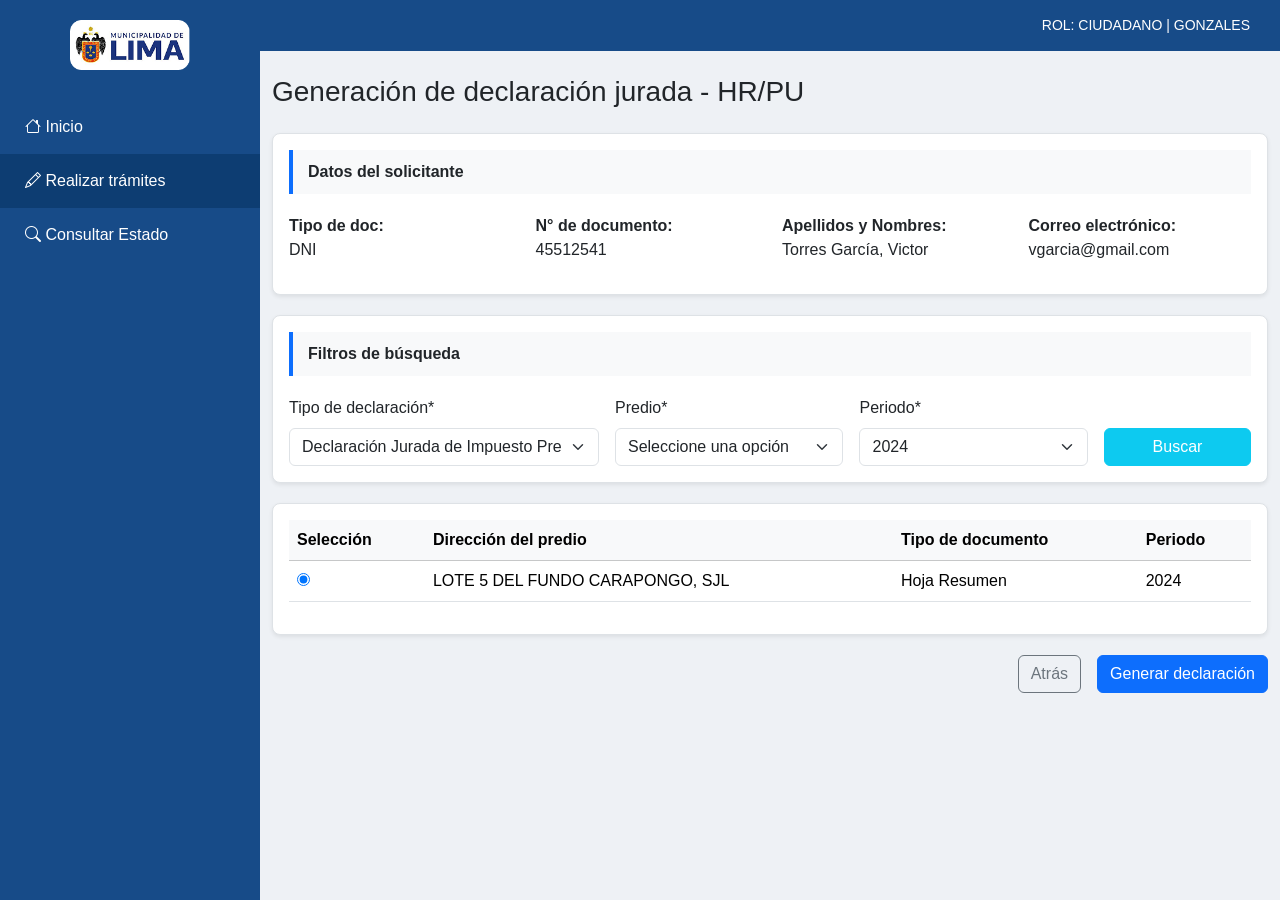
==== busqueda.html @ b04d830b "chore: initial commit" ====
<!DOCTYPE html>
<html lang="es">
<head>
    <meta charset="UTF-8">
    <meta name="viewport" content="width=device-width, initial-scale=1">
    <title>Búsqueda de Declaraciones — Agencia Virtual</title>
    <link href="https://cdn.jsdelivr.net/npm/bootstrap@5.3.3/dist/css/bootstrap.min.css" rel="stylesheet">
    <link href="https://cdn.jsdelivr.net/npm/bootstrap-icons@1.11.3/font/bootstrap-icons.min.css" rel="stylesheet">
    <link rel="stylesheet" href="css/dashboard.css">
    <style>
        .section-header { background-color: #f8f9fa; padding: 10px 15px; border-left: 4px solid #0d6efd; font-weight: bold; margin-bottom: 20px; }
        .card-custom { border-radius: 8px; border: 1px solid #dee2e6; margin-bottom: 20px; }
    </style>
</head>
<body>
<div class="wrapper">
    <!-- El Sidebar se mantiene igual al dashboard.html -->
    <nav id="sidebar">
        <div class="logo-container"><img src="assets/logo.png" class="logo"></div>
        <ul class="nav flex-column">
            <li class="nav-item"><a class="nav-link" href="dashboard.html"><i class="bi bi-house"></i> Inicio</a></li>
            <li class="nav-item"><a class="nav-link active" href="#"><i class="bi bi-pencil"></i> Realizar trámites</a></li>
            <li class="nav-item"><a class="nav-link" href="#"><i class="bi bi-search"></i> Consultar Estado</a></li>
        </ul>
    </nav>

    <div class="main">
        <header class="topbar">
            <div class="user-info">ROL: CIUDADANO | GONZALES</div>
        </header>

        <div class="container py-4">
            <h3 class="mb-4">Generación de declaración jurada - HR/PU</h3>

            <!-- DATOS DEL SOLICITANTE -->
            <div class="card card-custom shadow-sm">
                <div class="card-body">
                    <div class="section-header">Datos del solicitante</div>
                    <div class="row">
                        <div class="col-md-3"><strong>Tipo de doc:</strong><p>DNI</p></div>
                        <div class="col-md-3"><strong>N° de documento:</strong><p>45512541</p></div>
                        <div class="col-md-3"><strong>Apellidos y Nombres:</strong><p>Torres García, Victor</p></div>
                        <div class="col-md-3"><strong>Correo electrónico:</strong><p>vgarcia@gmail.com</p></div>
                    </div>
                </div>
            </div>

            <!-- FILTROS DE BÚSQUEDA -->
            <div class="card card-custom shadow-sm">
                <div class="card-body">
                    <div class="section-header">Filtros de búsqueda</div>
                    <form class="row g-3">
                        <div class="col-md-4">
                            <label class="form-label">Tipo de declaración*</label>
                            <select class="form-select">
                                <option>Declaración Jurada de Impuesto Predial - PU</option>
                            </select>
                        </div>
                        <div class="col-md-3">
                            <label class="form-label">Predio*</label>
                            <select class="form-select">
                                <option>Seleccione una opción</option>
                            </select>
                        </div>
                        <div class="col-md-3">
                            <label class="form-label">Periodo*</label>
                            <select class="form-select">
                                <option>2024</option>
                            </select>
                        </div>
                        <div class="col-md-2 d-flex align-items-end">
                            <button type="button" class="btn btn-info w-100 text-white">Buscar</button>
                        </div>
                    </form>
                </div>
            </div>

            <!-- TABLA DE RESULTADOS -->
            <div class="card card-custom shadow-sm">
                <div class="card-body">
                    <div class="table-responsive">
                        <table class="table table-hover align-middle">
                            <thead class="table-light">
                                <tr>
                                    <th>Selección</th>
                                    <th>Dirección del predio</th>
                                    <th>Tipo de documento</th>
                                    <th>Periodo</th>
                                </tr>
                            </thead>
                            <tbody>
                                <tr>
                                    <td><input type="radio" name="selectPredio" checked></td>
                                    <td>LOTE 5 DEL FUNDO CARAPONGO, SJL</td>
                                    <td>Hoja Resumen</td>
                                    <td>2024</td>
                                </tr>
                            </tbody>
                        </table>
                    </div>
                </div>
            </div>

            <div class="d-flex justify-content-end gap-3">
                <a href="dashboard.html" class="btn btn-outline-secondary">Atrás</a>
                <a href="resumen.html" class="btn btn-primary">Generar declaración</a>
            </div>
        </div>
    </div>
</div>
</body>
</html>
---- css/dashboard.css ----
body{

margin:0;
font-family:Segoe UI,sans-serif;
background:#eef1f5;

}

.wrapper{

display:flex;

}

#sidebar{

width:260px;
height:100vh;

background:#174b88;

color:white;

position:fixed;

padding-top:20px;

}

.logo-container{

text-align:center;
margin-bottom:30px;

}

.logo{

width:120px;

}

.nav-link{

color:white;

padding:15px 25px;

}

.nav-link:hover,
.nav-link.active{

background:#0d3d72;

}

.main{

margin-left:260px;

width:100%;

}

.topbar{

background:#174b88;

padding:15px 30px;

display:flex;
justify-content:flex-end;

color:white;

}

.user-info{

font-size:14px;

}

.titulo{

font-weight:700;
text-align:center;

}

.subtitulo{

text-align:center;

margin-top:25px;

}

.info-card{

padding:35px;

position:relative;

min-height:230px;

box-shadow:0 4px 12px rgba(0,0,0,.10);

}

.number{

width:40px;
height:40px;

background:#bfe9ff;

border-radius:50%;

display:flex;
align-items:center;
justify-content:center;

position:absolute;

top:-20px;
left:50%;

transform:translateX(-50%);

font-weight:bold;

}

@media(max-width:768px){

#sidebar{

left:-260px;

transition:.3s;

}

#sidebar.show{

left:0;

}

.main{

margin-left:0;

}

}
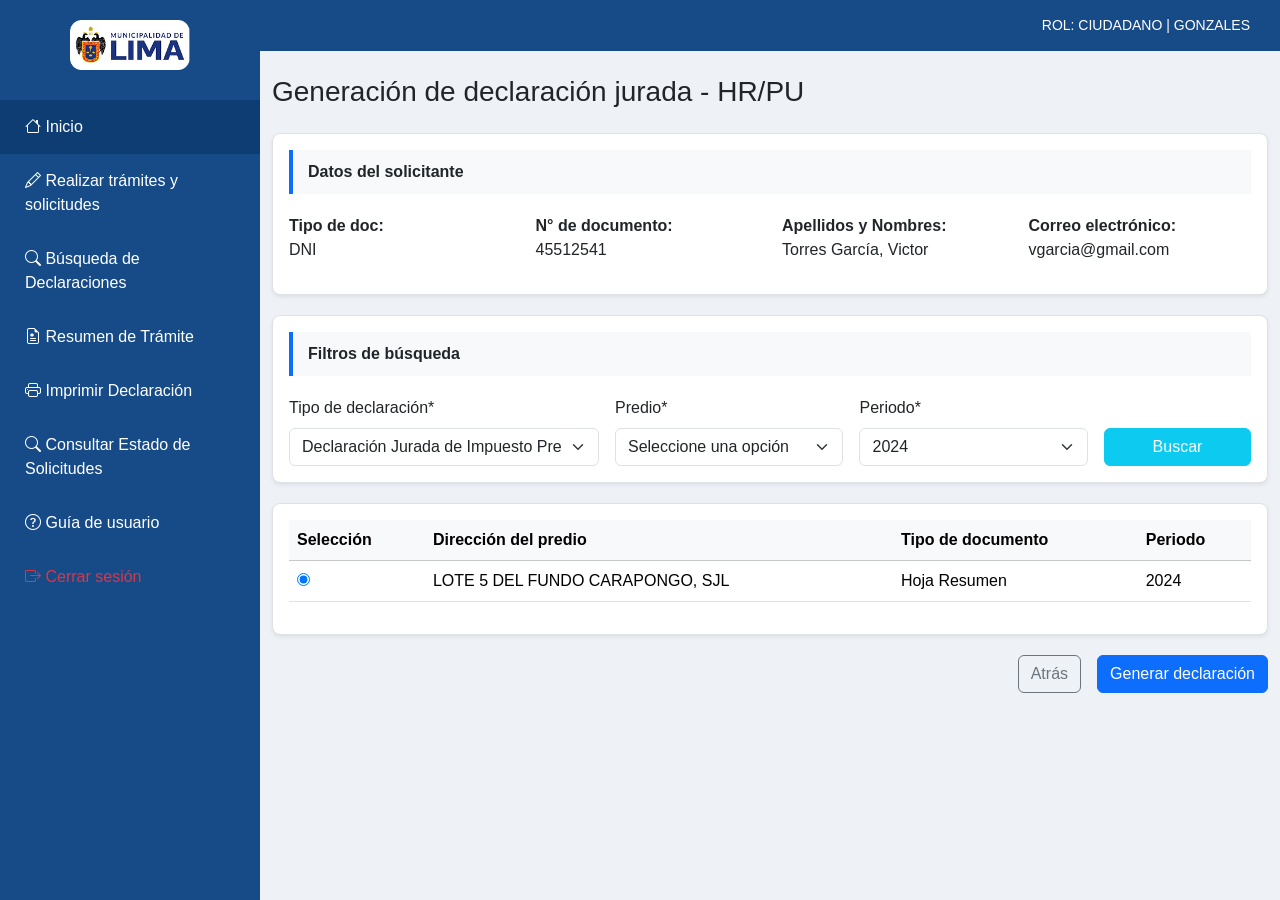
==== commit 80fdbb0d: "sidebar resumen, imprimir y busqueda" ====
--- a/busqueda.html
+++ b/busqueda.html
@@ -14,13 +14,37 @@
 </head>
 <body>
 <div class="wrapper">
-    <!-- El Sidebar se mantiene igual al dashboard.html -->
     <nav id="sidebar">
-        <div class="logo-container"><img src="assets/logo.png" class="logo"></div>
+        <div class="logo-container">
+            <img src="assets/logo.png" class="logo">
+        </div>
         <ul class="nav flex-column">
-            <li class="nav-item"><a class="nav-link" href="dashboard.html"><i class="bi bi-house"></i> Inicio</a></li>
-            <li class="nav-item"><a class="nav-link active" href="#"><i class="bi bi-pencil"></i> Realizar trámites</a></li>
-            <li class="nav-item"><a class="nav-link" href="#"><i class="bi bi-search"></i> Consultar Estado</a></li>
+            <li class="nav-item">
+                <a class="nav-link active" href="dashboard.html"><i class="bi bi-house"></i> Inicio</a>
+            </li>
+            <li class="nav-item">
+                <a class="nav-link" href="generacion.html"><i class="bi bi-pencil"></i> Realizar trámites y solicitudes</a>
+            </li>
+            <li class="nav-item">
+                <a class="nav-link" href="busqueda.html"><i class="bi bi-search"></i> Búsqueda de Declaraciones</a>
+            </li>
+            <li class="nav-item">
+                <a class="nav-link" href="resumen.html"><i class="bi bi-file-earmark-medical"></i> Resumen de Trámite</a>
+            </li>
+            <li class="nav-item">
+                <a class="nav-link" href="imprimir.html"><i class="bi bi-printer"></i> Imprimir Declaración</a>
+            </li>
+            <li class="nav-item">
+                <a class="nav-link" href="#"><i class="bi bi-search"></i> Consultar Estado de Solicitudes</a>
+            </li>
+            <li class="nav-item">
+                <a class="nav-link" href="#"><i class="bi bi-question-circle"></i> Guía de usuario</a>
+            </li>
+            <li class="nav-item mt-auto">
+                <a class="nav-link text-danger" href="#" data-bs-toggle="modal" data-bs-target="#logoutModal">
+                    <i class="bi bi-box-arrow-right"></i> Cerrar sesión
+                </a>
+            </li>
         </ul>
     </nav>
 
--- a/css/dashboard.css
+++ b/css/dashboard.css
@@ -1,158 +1,99 @@
-body{
-
-margin:0;
-font-family:Segoe UI,sans-serif;
-background:#eef1f5;
-
+body {
+    margin: 0;
+    font-family: Segoe UI, sans-serif;
+    background: #eef1f5;
 }
 
-.wrapper{
-
-display:flex;
-
+.wrapper {
+    display: flex;
 }
 
-#sidebar{
-
-width:260px;
-height:100vh;
-
-background:#174b88;
-
-color:white;
-
-position:fixed;
-
-padding-top:20px;
-
+#sidebar {
+    width: 260px;
+    height: 100vh;
+    background: #174b88;
+    color: white;
+    position: fixed;
+    padding-top: 20px;
 }
 
-.logo-container{
-
-text-align:center;
-margin-bottom:30px;
-
+.logo-container {
+    text-align: center;
+    margin-bottom: 30px;
 }
 
-.logo{
-
-width:120px;
-
+.logo {
+    width: 120px;
 }
 
-.nav-link{
-
-color:white;
-
-padding:15px 25px;
-
+.nav-link {
+    color: white;
+    padding: 15px 25px;
 }
 
 .nav-link:hover,
-.nav-link.active{
-
-background:#0d3d72;
-
+.nav-link.active {
+    background: #0d3d72;
 }
 
-.main{
-
-margin-left:260px;
-
-width:100%;
-
+.main {
+    margin-left: 260px;
+    width: 100%;
 }
 
-.topbar{
-
-background:#174b88;
-
-padding:15px 30px;
-
-display:flex;
-justify-content:flex-end;
-
-color:white;
-
+.topbar {
+    background: #174b88;
+    padding: 15px 30px;
+    display: flex;
+    justify-content: flex-end;
+    color: white;
 }
 
-.user-info{
-
-font-size:14px;
-
+.user-info {
+    font-size: 14px;
 }
 
-.titulo{
-
-font-weight:700;
-text-align:center;
-
+.titulo {
+    font-weight: 700;
+    text-align: center;
 }
 
-.subtitulo{
-
-text-align:center;
-
-margin-top:25px;
-
+.subtitulo {
+    text-align: center;
+    margin-top: 25px;
 }
 
-.info-card{
-
-padding:35px;
-
-position:relative;
-
-min-height:230px;
-
-box-shadow:0 4px 12px rgba(0,0,0,.10);
-
+.info-card {
+    padding: 35px;
+    position: relative;
+    min-height: 230px;
+    box-shadow: 0 4px 12px rgba(0,0,0,.10);
 }
 
-.number{
-
-width:40px;
-height:40px;
-
-background:#bfe9ff;
-
-border-radius:50%;
-
-display:flex;
-align-items:center;
-justify-content:center;
-
-position:absolute;
-
-top:-20px;
-left:50%;
-
-transform:translateX(-50%);
-
-font-weight:bold;
-
+.number {
+    width: 40px;
+    height: 40px;
+    background: #bfe9ff;
+    border-radius: 50%;
+    display: flex;
+    align-items: center;
+    justify-content: center;
+    position: absolute;
+    top: -20px;
+    left: 50%;
+    transform: translateX(-50%);
+    font-weight: bold;
 }
 
-@media(max-width:768px){
-
-#sidebar{
-
-left:-260px;
-
-transition:.3s;
-
-}
-
-#sidebar.show{
-
-left:0;
-
-}
-
-.main{
-
-margin-left:0;
-
-}
-
+@media (max-width: 768px) {
+    #sidebar {
+        left: -260px;
+        transition: .3s;
+    }
+    #sidebar.show {
+        left: 0;
+    }
+    .main {
+        margin-left: 0;
+    }
 }
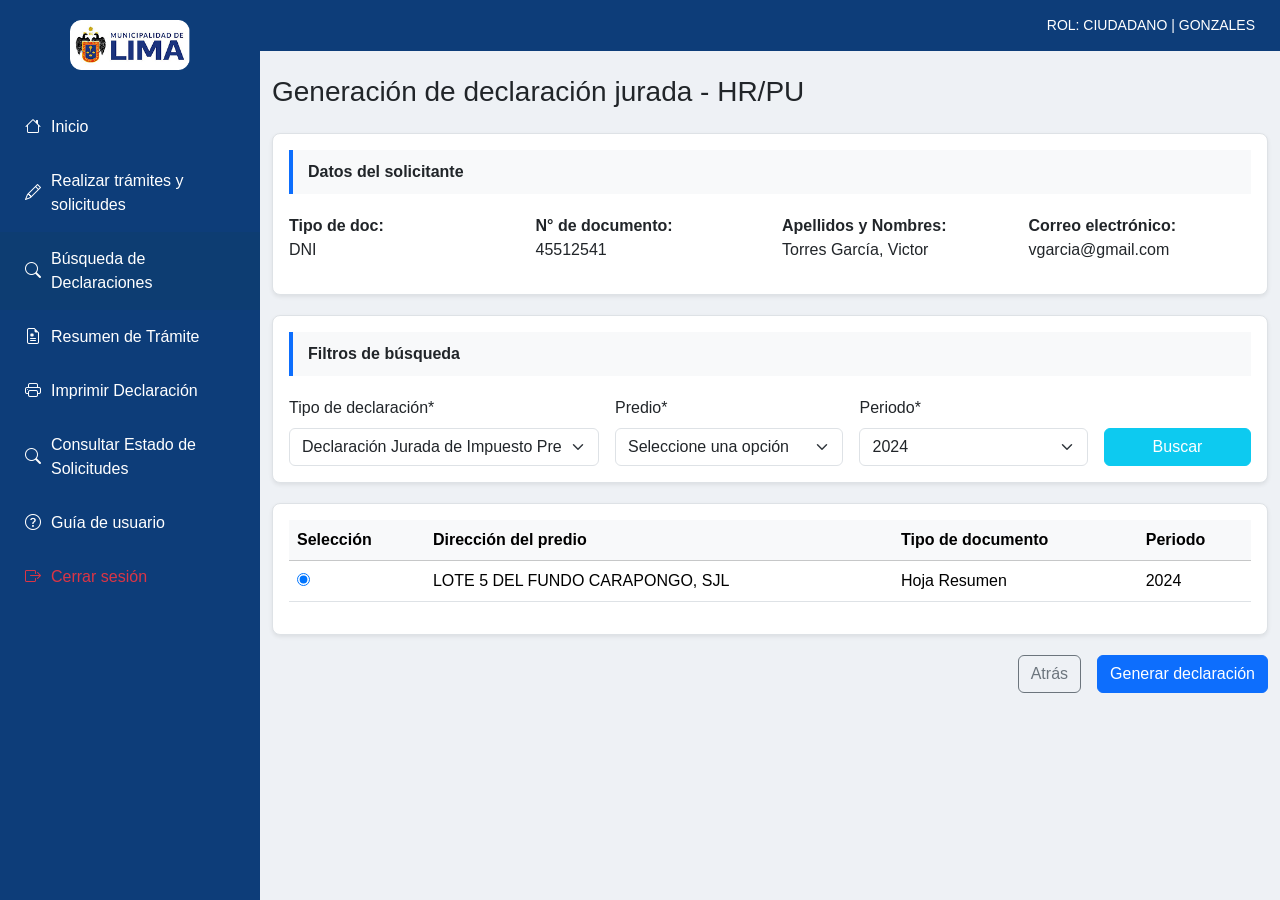
==== commit 0d726c27: "refactor: se realiza mejoras y corrección de errores" ====
--- a/busqueda.html
+++ b/busqueda.html
@@ -20,13 +20,13 @@
         </div>
         <ul class="nav flex-column">
             <li class="nav-item">
-                <a class="nav-link active" href="dashboard.html"><i class="bi bi-house"></i> Inicio</a>
+                <a class="nav-link" href="dashboard.html"><i class="bi bi-house"></i> Inicio</a>
             </li>
             <li class="nav-item">
                 <a class="nav-link" href="generacion.html"><i class="bi bi-pencil"></i> Realizar trámites y solicitudes</a>
             </li>
             <li class="nav-item">
-                <a class="nav-link" href="busqueda.html"><i class="bi bi-search"></i> Búsqueda de Declaraciones</a>
+                <a class="nav-link active" href="busqueda.html"><i class="bi bi-search"></i> Búsqueda de Declaraciones</a>
             </li>
             <li class="nav-item">
                 <a class="nav-link" href="resumen.html"><i class="bi bi-file-earmark-medical"></i> Resumen de Trámite</a>
@@ -35,10 +35,10 @@
                 <a class="nav-link" href="imprimir.html"><i class="bi bi-printer"></i> Imprimir Declaración</a>
             </li>
             <li class="nav-item">
-                <a class="nav-link" href="#"><i class="bi bi-search"></i> Consultar Estado de Solicitudes</a>
+                <a class="nav-link" href="consulta.html"><i class="bi bi-search"></i> Consultar Estado de Solicitudes</a>
             </li>
             <li class="nav-item">
-                <a class="nav-link" href="#"><i class="bi bi-question-circle"></i> Guía de usuario</a>
+                <a class="nav-link" href="guia.html"><i class="bi bi-question-circle"></i> Guía de usuario</a>
             </li>
             <li class="nav-item mt-auto">
                 <a class="nav-link text-danger" href="#" data-bs-toggle="modal" data-bs-target="#logoutModal">
@@ -50,6 +50,11 @@
 
     <div class="main">
         <header class="topbar">
+            <div class="d-flex align-items-center gap-3">
+                <button class="btn text-white d-lg-none" id="menuBtn">
+                    <i class="bi bi-list fs-4"></i>
+                </button>
+            </div>
             <div class="user-info">ROL: CIUDADANO | GONZALES</div>
         </header>
 
@@ -132,5 +137,27 @@
         </div>
     </div>
 </div>
+
+<!-- MODAL CERRAR SESIÓN -->
+<div class="modal fade" id="logoutModal" tabindex="-1">
+    <div class="modal-dialog modal-dialog-centered">
+        <div class="modal-content border-0 shadow">
+            <div class="modal-header">
+                <h5 class="fw-bold">Cerrar sesión</h5>
+                <button class="btn-close" data-bs-dismiss="modal"></button>
+            </div>
+            <div class="modal-body">
+                ¿Está seguro que desea finalizar su sesión actual?
+            </div>
+            <div class="modal-footer border-0">
+                <button class="btn btn-light" data-bs-dismiss="modal">Cancelar</button>
+                <a href="home.html" class="btn btn-danger px-4">Salir</a>
+            </div>
+        </div>
+    </div>
+</div>
+
+<script src="https://cdn.jsdelivr.net/npm/bootstrap@5.3.3/dist/js/bootstrap.bundle.min.js"></script>
+<script src="js/dashboard.js"></script>
 </body>
 </html>
--- a/css/dashboard.css
+++ b/css/dashboard.css
@@ -2,77 +2,119 @@
     margin: 0;
     font-family: Segoe UI, sans-serif;
     background: #eef1f5;
+    overflow-x: hidden;
 }
 
 .wrapper {
     display: flex;
+    min-height: 100vh;
 }
 
 #sidebar {
     width: 260px;
+    min-width: 260px;
     height: 100vh;
-    background: #174b88;
+    background: #0d3d79;
     color: white;
     position: fixed;
+    top: 0;
+    left: 0;
     padding-top: 20px;
+    transition: .3s ease;
+    z-index: 1050;
+    overflow-y: auto;
 }
 
 .logo-container {
     text-align: center;
     margin-bottom: 30px;
+    padding: 0 15px;
 }
 
 .logo {
-    width: 120px;
+    width: 100%;
+    max-width: 120px;
+    height: auto;
+}
+
+.nav {
+    padding-bottom: 30px;
 }
 
 .nav-link {
     color: white;
     padding: 15px 25px;
-}
-
-.nav-link:hover,
-.nav-link.active {
-    background: #0d3d72;
-}
+    display: flex;
+    align-items: center;
+    gap: 10px;
+    word-break: break-word;
+    transition: .2s ease;
+}
+
+    .nav-link:hover,
+    .nav-link.active {
+        background: #0d3d72;
+        color: white;
+    }
 
 .main {
     margin-left: 260px;
-    width: 100%;
+    width: calc(100% - 260px);
+    min-height: 100vh;
+    transition: .3s ease;
 }
 
 .topbar {
-    background: #174b88;
-    padding: 15px 30px;
-    display: flex;
-    justify-content: flex-end;
+    background: #0d3d79;
+    padding: 15px 25px;
+    display: flex;
+    justify-content: space-between;
+    align-items: center;
     color: white;
+    gap: 15px;
+    flex-wrap: wrap;
 }
 
 .user-info {
     font-size: 14px;
+    text-align: right;
+    word-break: break-word;
 }
 
 .titulo {
     font-weight: 700;
     text-align: center;
+    font-size: clamp(1.5rem, 2vw, 2.2rem);
 }
 
 .subtitulo {
     text-align: center;
-    margin-top: 25px;
+    margin-top: 20px;
+    font-size: clamp(.95rem, 1.2vw, 1.1rem);
 }
 
 .info-card {
-    padding: 35px;
+    padding: 35px 25px;
     position: relative;
-    min-height: 230px;
+    min-height: 220px;
     box-shadow: 0 4px 12px rgba(0,0,0,.10);
-}
+    border-radius: 14px;
+    transition: .2s ease;
+}
+
+    .info-card:hover {
+        transform: translateY(-3px);
+    }
+
+    .info-card p {
+        margin-top: 25px;
+        line-height: 1.6;
+        text-align: center;
+    }
 
 .number {
-    width: 40px;
-    height: 40px;
+    width: 42px;
+    height: 42px;
     background: #bfe9ff;
     border-radius: 50%;
     display: flex;
@@ -85,15 +127,170 @@
     font-weight: bold;
 }
 
-@media (max-width: 768px) {
+.alert {
+    border-radius: 14px;
+}
+
+.d-flex.justify-content-end.gap-3.mt-5 {
+    flex-wrap: wrap;
+}
+
+    .d-flex.justify-content-end.gap-3.mt-5 .btn {
+        min-width: 140px;
+    }
+
+@media (max-width: 1200px) {
+
+    .info-card {
+        min-height: auto;
+    }
+}
+
+@media (max-width: 992px) {
+
+    .main {
+        margin-left: 0;
+        width: 100%;
+    }
+
     #sidebar {
         left: -260px;
-        transition: .3s;
-    }
-    #sidebar.show {
-        left: 0;
-    }
-    .main {
-        margin-left: 0;
-    }
-}+    }
+
+        #sidebar.show {
+            left: 0;
+        }
+
+    .topbar {
+        justify-content: space-between;
+    }
+
+    .container.py-5 {
+        padding-top: 2rem !important;
+        padding-bottom: 2rem !important;
+    }
+}
+
+@media (max-width: 768px) {
+
+    .topbar {
+        padding: 15px;
+    }
+
+    .user-info {
+        width: 100%;
+        text-align: left;
+        font-size: 13px;
+    }
+
+    .titulo {
+        font-size: 1.4rem;
+    }
+
+    .subtitulo {
+        font-size: .95rem;
+    }
+
+    .info-card {
+        padding: 30px 20px;
+    }
+
+    .alert {
+        flex-direction: column;
+        align-items: flex-start !important;
+    }
+
+    .d-flex.justify-content-end.gap-3.mt-5 {
+        flex-direction: column;
+    }
+
+        .d-flex.justify-content-end.gap-3.mt-5 .btn,
+        .d-flex.justify-content-end.gap-3.mt-5 a {
+            width: 100%;
+        }
+}
+
+@media (max-width: 576px) {
+
+    body {
+        font-size: 14px;
+    }
+
+    #sidebar {
+        width: 240px;
+        min-width: 240px;
+    }
+
+    .topbar {
+        padding: 12px;
+    }
+
+    .titulo {
+        font-size: 1.2rem;
+    }
+
+    .subtitulo {
+        font-size: .9rem;
+    }
+
+    .info-card {
+        padding: 25px 18px;
+    }
+
+    .number {
+        width: 38px;
+        height: 38px;
+        font-size: .9rem;
+    }
+
+    .container.py-5 {
+        padding-left: 15px;
+        padding-right: 15px;
+    }
+}
+
+/* ======================================
+   RESPONSIVE — páginas internas
+   (busqueda, resumen, imprimir)
+====================================== */
+
+@media (max-width: 768px) {
+
+    /* Tabla de búsqueda */
+    .table-responsive {
+        font-size: 13px;
+    }
+
+    /* Botones de acción al final de página */
+    .d-flex.justify-content-end.gap-3 {
+        flex-direction: column;
+    }
+
+    .d-flex.justify-content-end.gap-3 .btn,
+    .d-flex.justify-content-end.gap-3 a.btn {
+        width: 100%;
+        text-align: center;
+    }
+
+    /* Card resumen */
+    .card.shadow .card-body {
+        padding: 20px 15px;
+    }
+
+    /* List-group items en resumen */
+    .list-group-item.d-flex {
+        flex-direction: column;
+        gap: 4px;
+    }
+
+    /* PDF preview en imprimir */
+    .pdf-preview {
+        padding: 15px;
+    }
+
+    .document-page {
+        max-width: 100% !important;
+        height: auto !important;
+        min-height: 400px;
+    }
+}
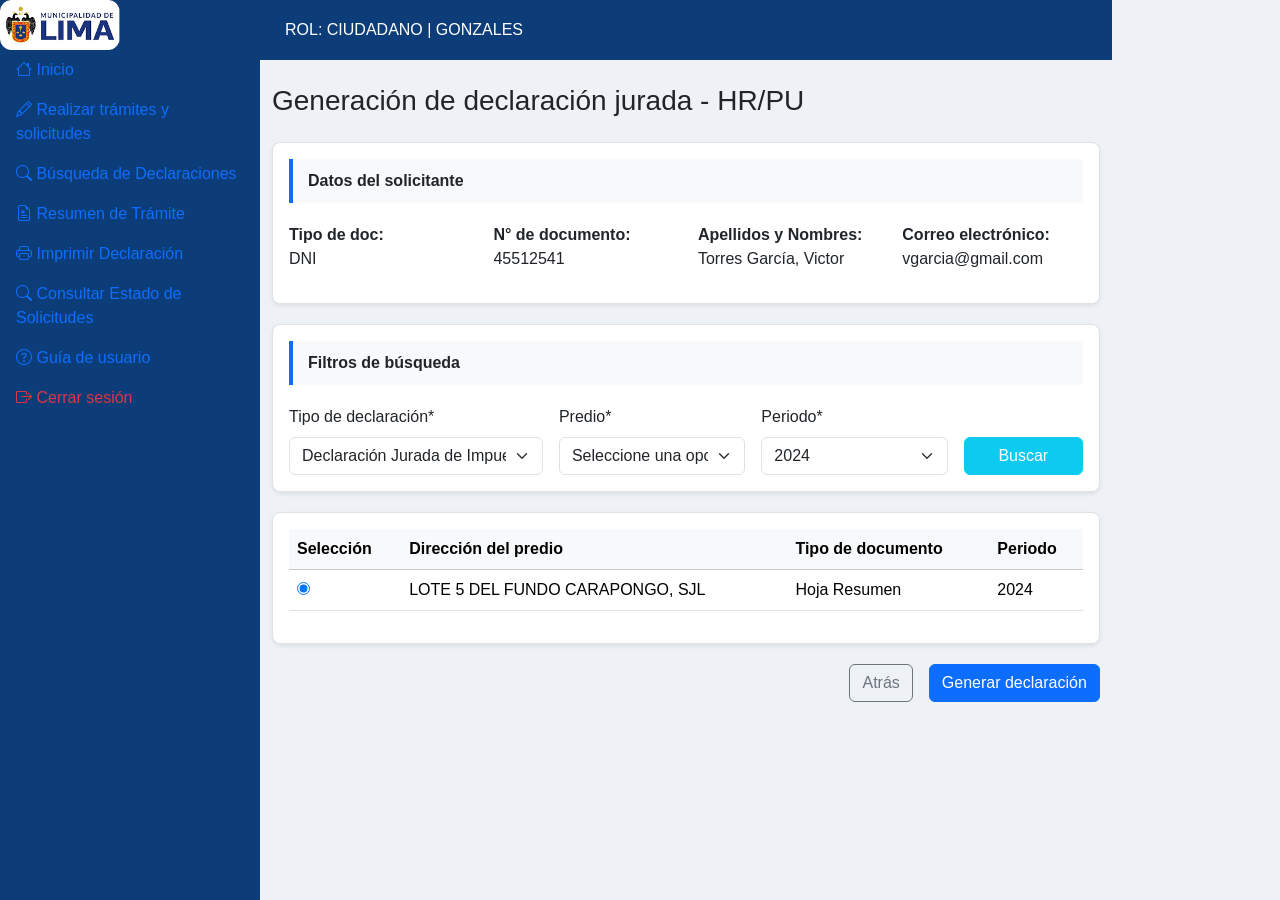
==== commit 5e8f8078: "Merge branch 'develop' of https://github.com/rverat/ux-opt-tributaria-munilima-v1 into develop" ====
--- a/busqueda.html
+++ b/busqueda.html
@@ -20,13 +20,13 @@
         </div>
         <ul class="nav flex-column">
             <li class="nav-item">
-                <a class="nav-link" href="dashboard.html"><i class="bi bi-house"></i> Inicio</a>
+                <a class="nav-link active" href="dashboard.html"><i class="bi bi-house"></i> Inicio</a>
             </li>
             <li class="nav-item">
                 <a class="nav-link" href="generacion.html"><i class="bi bi-pencil"></i> Realizar trámites y solicitudes</a>
             </li>
             <li class="nav-item">
-                <a class="nav-link active" href="busqueda.html"><i class="bi bi-search"></i> Búsqueda de Declaraciones</a>
+                <a class="nav-link" href="busqueda.html"><i class="bi bi-search"></i> Búsqueda de Declaraciones</a>
             </li>
             <li class="nav-item">
                 <a class="nav-link" href="resumen.html"><i class="bi bi-file-earmark-medical"></i> Resumen de Trámite</a>
@@ -35,10 +35,10 @@
                 <a class="nav-link" href="imprimir.html"><i class="bi bi-printer"></i> Imprimir Declaración</a>
             </li>
             <li class="nav-item">
-                <a class="nav-link" href="consulta.html"><i class="bi bi-search"></i> Consultar Estado de Solicitudes</a>
+                <a class="nav-link" href="#"><i class="bi bi-search"></i> Consultar Estado de Solicitudes</a>
             </li>
             <li class="nav-item">
-                <a class="nav-link" href="guia.html"><i class="bi bi-question-circle"></i> Guía de usuario</a>
+                <a class="nav-link" href="#"><i class="bi bi-question-circle"></i> Guía de usuario</a>
             </li>
             <li class="nav-item mt-auto">
                 <a class="nav-link text-danger" href="#" data-bs-toggle="modal" data-bs-target="#logoutModal">
@@ -50,11 +50,6 @@
 
     <div class="main">
         <header class="topbar">
-            <div class="d-flex align-items-center gap-3">
-                <button class="btn text-white d-lg-none" id="menuBtn">
-                    <i class="bi bi-list fs-4"></i>
-                </button>
-            </div>
             <div class="user-info">ROL: CIUDADANO | GONZALES</div>
         </header>
 
@@ -137,27 +132,5 @@
         </div>
     </div>
 </div>
-
-<!-- MODAL CERRAR SESIÓN -->
-<div class="modal fade" id="logoutModal" tabindex="-1">
-    <div class="modal-dialog modal-dialog-centered">
-        <div class="modal-content border-0 shadow">
-            <div class="modal-header">
-                <h5 class="fw-bold">Cerrar sesión</h5>
-                <button class="btn-close" data-bs-dismiss="modal"></button>
-            </div>
-            <div class="modal-body">
-                ¿Está seguro que desea finalizar su sesión actual?
-            </div>
-            <div class="modal-footer border-0">
-                <button class="btn btn-light" data-bs-dismiss="modal">Cancelar</button>
-                <a href="home.html" class="btn btn-danger px-4">Salir</a>
-            </div>
-        </div>
-    </div>
-</div>
-
-<script src="https://cdn.jsdelivr.net/npm/bootstrap@5.3.3/dist/js/bootstrap.bundle.min.js"></script>
-<script src="js/dashboard.js"></script>
 </body>
 </html>
--- a/css/dashboard.css
+++ b/css/dashboard.css
@@ -1,296 +1,463 @@
-body {
+body{
+    margin:0;
+    background:#eef1f5;
+    font-family:Arial, sans-serif;
+}
+
+.wrapper{
+    display:flex;
+}
+
+/* SIDEBAR */
+
+#sidebar{
+    width:260px;
+    min-height:100vh;
+    background:#0d3d79;
+    transition:0.3s;
+}
+
+#sidebar{
+    width:260px;
+    min-height:100vh;
+    background:#0d3d79;
+    transition:0.3s;
+    overflow:hidden;
+}
+
+.logo{
+    width:120px;
+    transition:0.3s;
+}
+
+#sidebar.hide .logo{
+    width:45px;
+}
+
+/* SIDEBAR COLAPSADO */
+
+#sidebar.hide{
+    width:80px;
+}
+
+/* OCULTAR TEXTO */
+
+#sidebar.hide span{
+    display:none;
+}
+
+/* CENTRAR ICONOS */
+
+#sidebar.hide .menu a{
+    justify-content:center;
+}
+
+/* LOGO */
+
+#sidebar.hide .logo{
+    width:50px;
+}
+
+/* TOP LOGO */
+
+#sidebar.hide .sidebar-top{
+    display:flex;
+    justify-content:center;
+}
+
+.sidebar-top{
+    padding:20px;
+}
+
+.logo{
+    width:120px;
+}
+
+.menu{
+    list-style:none;
+    padding:0;
+    margin:0;
+}
+
+.menu li{
+    margin:5px 0;
+}
+
+.menu a{
+    color:white;
+    text-decoration:none;
+    display:flex;
+    align-items:center;
+    gap:12px;
+    padding:14px 20px;
+}
+
+.menu a:hover{
+    background:#114b95;
+}
+
+.menu li.active{
+    background:#114b95;
+}
+
+.logout{
+    margin-top:40px;
+}
+
+/* MAIN */
+
+.main-content{
+    width:100%;
+}
+
+/* TOPBAR */
+
+.topbar{
+    height:60px;
+    background:#0d3d79;
+    color:white;
+    display:flex;
+    align-items:center;
+    justify-content:space-between;
+    padding:0 25px;
+}
+
+.menu-toggle{
+    background:none;
+    border:none;
+    color:white;
+    font-size:24px;
+}
+
+.topbar-right{
+    display:flex;
+    gap:25px;
+    align-items:center;
+}
+
+.top-item{
+    display:flex;
+    align-items:center;
+    gap:8px;
+    font-size:14px;
+}
+
+/* CONTENIDO */
+
+.contenido{
+    padding:40px;
+}
+
+.titulo{
+    font-size:40px;
+    font-weight:bold;
+}
+
+.subtitulo{
+    color:#6c757d;
+    margin-top:10px;
+    margin-bottom:30px;
+}
+
+/* TABLA */
+
+.tabla-card{
+    border:none;
+    border-top:4px solid #1e88e5;
+    box-shadow:0 3px 10px rgba(0,0,0,0.08);
+}
+
+.tabla-title{
+    margin-bottom:25px;
+    font-weight:bold;
+    color:#0d3d79;
+}
+
+.tabla-resultados thead{
+    background:#dff5ff;
+}
+
+.tabla-resultados th{
+    color:#0d3d79;
+}
+
+.pdf-link{
+    color:#0d6efd;
+    text-decoration:none;
+    font-weight:bold;
+}
+
+.pdf-link:hover{
+    text-decoration:underline;
+}
+
+/* RESPONSIVE */
+
+@media(max-width:992px){
+
+    #sidebar{
+        position:fixed;
+        z-index:999;
+    }
+
+    .topbar-right{
+        gap:10px;
+        font-size:12px;
+    }
+
+    .titulo{
+        font-size:28px;
+    }
+
+}
+
+/* ======================================
+   MODAL PDF
+====================================== */
+
+.pdf-modal-content{
+    border: none;
+    border-radius: 18px;
+    overflow: hidden;
+}
+
+.pdf-header{
+    background: #0f3b75;
+
+    color: white;
+
+    padding: 16px 24px;
+
+    display: flex;
+
+    justify-content: space-between;
+
+    align-items: center;
+}
+
+.pdf-header h5{
     margin: 0;
-    font-family: Segoe UI, sans-serif;
-    background: #eef1f5;
-    overflow-x: hidden;
-}
-
-.wrapper {
-    display: flex;
-    min-height: 100vh;
-}
-
-#sidebar {
-    width: 260px;
-    min-width: 260px;
-    height: 100vh;
-    background: #0d3d79;
-    color: white;
-    position: fixed;
-    top: 0;
-    left: 0;
-    padding-top: 20px;
-    transition: .3s ease;
-    z-index: 1050;
-    overflow-y: auto;
-}
-
-.logo-container {
-    text-align: center;
-    margin-bottom: 30px;
-    padding: 0 15px;
-}
-
-.logo {
+
+    font-size: 20px;
+
+    font-weight: 700;
+}
+
+.pdf-frame{
     width: 100%;
-    max-width: 120px;
-    height: auto;
-}
-
-.nav {
-    padding-bottom: 30px;
-}
-
-.nav-link {
-    color: white;
-    padding: 15px 25px;
-    display: flex;
-    align-items: center;
-    gap: 10px;
-    word-break: break-word;
-    transition: .2s ease;
-}
-
-    .nav-link:hover,
-    .nav-link.active {
-        background: #0d3d72;
-        color: white;
-    }
-
-.main {
-    margin-left: 260px;
-    width: calc(100% - 260px);
-    min-height: 100vh;
-    transition: .3s ease;
-}
-
-.topbar {
-    background: #0d3d79;
-    padding: 15px 25px;
-    display: flex;
-    justify-content: space-between;
-    align-items: center;
-    color: white;
-    gap: 15px;
-    flex-wrap: wrap;
-}
-
-.user-info {
-    font-size: 14px;
-    text-align: right;
-    word-break: break-word;
-}
-
-.titulo {
-    font-weight: 700;
-    text-align: center;
-    font-size: clamp(1.5rem, 2vw, 2.2rem);
-}
-
-.subtitulo {
-    text-align: center;
-    margin-top: 20px;
-    font-size: clamp(.95rem, 1.2vw, 1.1rem);
-}
-
-.info-card {
-    padding: 35px 25px;
-    position: relative;
-    min-height: 220px;
-    box-shadow: 0 4px 12px rgba(0,0,0,.10);
-    border-radius: 14px;
-    transition: .2s ease;
-}
-
-    .info-card:hover {
-        transform: translateY(-3px);
-    }
-
-    .info-card p {
-        margin-top: 25px;
-        line-height: 1.6;
-        text-align: center;
-    }
-
-.number {
-    width: 42px;
-    height: 42px;
-    background: #bfe9ff;
-    border-radius: 50%;
-    display: flex;
-    align-items: center;
-    justify-content: center;
-    position: absolute;
-    top: -20px;
-    left: 50%;
-    transform: translateX(-50%);
-    font-weight: bold;
-}
-
-.alert {
-    border-radius: 14px;
-}
-
-.d-flex.justify-content-end.gap-3.mt-5 {
-    flex-wrap: wrap;
-}
-
-    .d-flex.justify-content-end.gap-3.mt-5 .btn {
-        min-width: 140px;
-    }
-
-@media (max-width: 1200px) {
-
-    .info-card {
-        min-height: auto;
-    }
-}
-
-@media (max-width: 992px) {
-
-    .main {
-        margin-left: 0;
-        width: 100%;
-    }
-
-    #sidebar {
-        left: -260px;
-    }
-
-        #sidebar.show {
-            left: 0;
-        }
-
-    .topbar {
-        justify-content: space-between;
-    }
-
-    .container.py-5 {
-        padding-top: 2rem !important;
-        padding-bottom: 2rem !important;
-    }
-}
-
-@media (max-width: 768px) {
-
-    .topbar {
-        padding: 15px;
-    }
-
-    .user-info {
-        width: 100%;
-        text-align: left;
-        font-size: 13px;
-    }
-
-    .titulo {
-        font-size: 1.4rem;
-    }
-
-    .subtitulo {
-        font-size: .95rem;
-    }
-
-    .info-card {
-        padding: 30px 20px;
-    }
-
-    .alert {
-        flex-direction: column;
-        align-items: flex-start !important;
-    }
-
-    .d-flex.justify-content-end.gap-3.mt-5 {
-        flex-direction: column;
-    }
-
-        .d-flex.justify-content-end.gap-3.mt-5 .btn,
-        .d-flex.justify-content-end.gap-3.mt-5 a {
-            width: 100%;
-        }
-}
-
-@media (max-width: 576px) {
-
-    body {
-        font-size: 14px;
-    }
-
-    #sidebar {
-        width: 240px;
-        min-width: 240px;
-    }
-
-    .topbar {
-        padding: 12px;
-    }
-
-    .titulo {
-        font-size: 1.2rem;
-    }
-
-    .subtitulo {
-        font-size: .9rem;
-    }
-
-    .info-card {
-        padding: 25px 18px;
-    }
-
-    .number {
-        width: 38px;
-        height: 38px;
-        font-size: .9rem;
-    }
-
-    .container.py-5 {
-        padding-left: 15px;
-        padding-right: 15px;
-    }
-}
-
-/* ======================================
-   RESPONSIVE — páginas internas
-   (busqueda, resumen, imprimir)
-====================================== */
-
-@media (max-width: 768px) {
-
-    /* Tabla de búsqueda */
-    .table-responsive {
-        font-size: 13px;
-    }
-
-    /* Botones de acción al final de página */
-    .d-flex.justify-content-end.gap-3 {
-        flex-direction: column;
-    }
-
-    .d-flex.justify-content-end.gap-3 .btn,
-    .d-flex.justify-content-end.gap-3 a.btn {
-        width: 100%;
-        text-align: center;
-    }
-
-    /* Card resumen */
-    .card.shadow .card-body {
-        padding: 20px 15px;
-    }
-
-    /* List-group items en resumen */
-    .list-group-item.d-flex {
-        flex-direction: column;
-        gap: 4px;
-    }
-
-    /* PDF preview en imprimir */
-    .pdf-preview {
-        padding: 15px;
-    }
-
-    .document-page {
-        max-width: 100% !important;
-        height: auto !important;
-        min-height: 400px;
-    }
-}
+
+    height: 80vh;
+
+    display: block;
+}
+
+
+/* =========================================
+   CONTENIDO DASHBOARD
+========================================= */
+
+.contenido{
+    padding:40px;
+}
+
+.titulo{
+    font-size:38px;
+    font-weight:700;
+    color:#0d3d79;
+    margin-bottom:12px;
+}
+
+.subtitulo{
+    color:#6c757d;
+    font-size:16px;
+    margin-bottom:35px;
+}
+
+
+/* =========================================
+   CARDS PASOS
+========================================= */
+
+.info-card{
+    background:#fff;
+    border:none;
+    border-top:4px solid #1e88e5;
+    border-radius:14px;
+    padding:28px;
+    min-height:220px;
+
+    box-shadow:0 4px 12px rgba(0,0,0,.08);
+
+    transition:.25s ease;
+}
+
+.info-card:hover{
+    transform:translateY(-4px);
+}
+
+.numero{
+
+    width:62px;
+    height:62px;
+
+    background:#1e88e5;
+    color:white;
+
+    border-radius:50%;
+
+    display:flex;
+    align-items:center;
+    justify-content:center;
+
+    font-size:24px;
+    font-weight:700;
+
+    margin-bottom:22px;
+}
+
+.info-card p{
+
+    margin:0;
+
+    font-size:15px;
+    line-height:1.8;
+
+    color:#495057;
+}
+
+
+/* =========================================
+   ALERTA INFORMATIVA
+========================================= */
+
+.alerta-info{
+
+    background:#fff;
+
+    border-left:5px solid #1e88e5;
+
+    border-radius:12px;
+
+    margin-top:50px;
+
+    padding:22px 28px;
+
+    display:flex;
+    align-items:center;
+    gap:18px;
+
+    box-shadow:0 4px 12px rgba(0,0,0,.08);
+}
+
+.alerta-info i{
+
+    font-size:30px;
+
+    color:#1e88e5;
+
+    flex-shrink:0;
+}
+
+.alerta-info div{
+
+    color:#495057;
+
+    line-height:1.6;
+}
+
+
+/* =========================================
+   ACCIONES
+========================================= */
+
+.acciones{
+
+    margin-top:45px;
+
+    display:flex;
+
+    justify-content:flex-end;
+}
+
+.btn-continuar{
+
+    background:#2f5fa9;
+
+    color:white;
+
+    border:none;
+
+    padding:14px 38px;
+
+    border-radius:10px;
+
+    font-weight:600;
+
+    transition:.25s;
+}
+
+.btn-continuar:hover{
+
+    background:#244d8f;
+
+    color:white;
+}
+
+
+/* =========================================
+   RESPONSIVE
+========================================= */
+
+@media(max-width:992px){
+
+    #sidebar{
+        position:fixed;
+        top:0;
+        left:-260px;
+        width:260px;
+        height:100vh;
+        z-index:1200;
+        transition:.3s;
+    }
+
+    #sidebar.show{
+        left:0;
+    }
+
+    .main-content{
+        margin-left:0 !important;
+        width:100%;
+    }
+
+    .topbar-right{
+        gap:10px;
+        font-size:12px;
+    }
+
+}
+
+@media(max-width:992px){
+
+    /* MOBILE: ocultar fecha y hora */
+
+.topbar-right .top-item:nth-child(2),
+.topbar-right .top-item:nth-child(3){
+
+    display:none;
+
+}
+
+    body.menu-open::after{
+
+        content:'';
+
+        position:fixed;
+        inset:0;
+
+        background:rgba(0,0,0,.45);
+
+        z-index:1100;
+
+    }
+
+}
